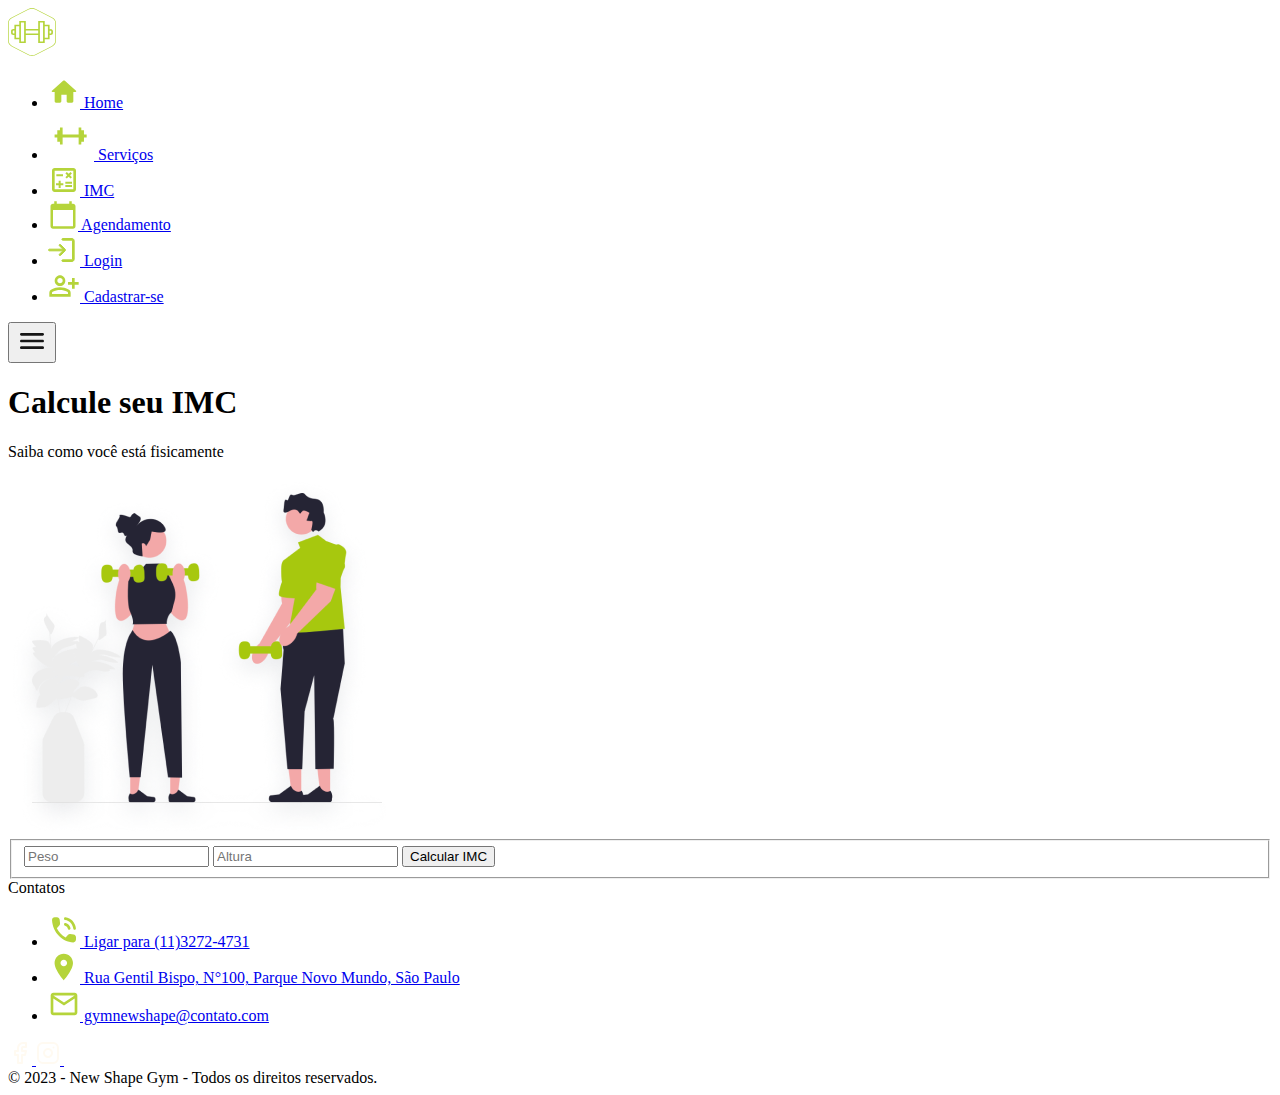
==== public/calculate-bmi.html @ 81bd8406 "creating calculate-bmi structure" ====
<!DOCTYPE html>
<html lang="pt-br">
<head>
    <meta charset="UTF-8">
    <meta http-equiv="X-UA-Compatible" content="IE=edge">
    <meta name="viewport" content="width=device-width, initial-scale=1.0">
    <meta name="description" content="A New Shape Gym é uma academia que possui equipamentos modernos e treinadores experientes para atender a todos os níveis de aptidão, oferecendo programas de treinamento personalizados e aulas de grupo como 
    artes-marciais, dança e yoga. Treinadores pessoais também estão disponíveis para ajudar na criação de um plano de treinamento individualizado. 
    A New Shape Gym está comprometida em fornecer um ambiente seguro e limpo para seus membros, com rigorosos protocolos de limpeza e desinfecção.">
    <meta name="keyworks" content="Academia, Musculação, Treinar, Yoga, Artes Marciais, Dança">
    <link rel="stylesheet" href="">
    <link rel="shortcut icon" href="" type="">
    <title>Calcule seu IMC</title>
</head>

<body>
    <header>
        <nav id="navigation">   
            <div class="logo">
               <img src="../assets/icons/logo.svg" alt="logo da New Shape Gym é composta por uma barra com pesos dos dois lados centralizada dentro de um hexágono">
            </div>
        
            <div class="menu" id="menu">
                <ul class="list-menu-options">
                    <li>
                        <a href="../index.html">
                            <svg width="32" height="32" viewBox="0 0 32 32" fill="none" xmlns="http://www.w3.org/2000/svg">
                                <path d="M13.3333 25.3333V18.6667H18.6667V25.3333C18.6667 26.0667 19.2667 26.6667 20 26.6667H24C24.7333 26.6667 25.3333 26.0667 25.3333 25.3333V16H27.6C28.2133 16 28.5067 15.24 28.04 14.84L16.8933 4.79999C16.3867 4.34666 15.6133 4.34666 15.1067 4.79999L3.96001 14.84C3.50668 15.24 3.78668 16 4.40001 16H6.66668V25.3333C6.66668 26.0667 7.26668 26.6667 8.00001 26.6667H12C12.7333 26.6667 13.3333 26.0667 13.3333 25.3333Z" fill="#B5D43B"/>
                            </svg> Home
                        </a>
                    </li>

                    <li>
                        <a href="./services.html">
                            <svg width="46" height="48" viewBox="0 0 46 48" fill="none" xmlns="http://www.w3.org/2000/svg">
                                <mask id="mask0_112_73" style="mask-type:alpha" maskUnits="userSpaceOnUse" x="0" y="0" width="46" height="48">
                                    <rect width="32.9848" height="32.9848" transform="matrix(0.685994 -0.727607 0.685994 0.727607 0 24)" fill="#D9D9D9"/>
                                </mask>
                                <g mask="url(#mask0_112_73)">
                                    <path d="M33.2811 32.5L30.6413 32.5V25.4L14.6135 25.4L14.6135 32.5L11.9737 32.5L11.9265 29.65H9.28665V25.45L6.59964 25.4V22.6L9.28665 22.55V18.35H11.9265L11.9737 15.5L14.6135 15.5L14.6135 22.6L30.6413 22.6V15.5L33.2811 15.5L33.3283 18.35L35.9681 18.35L35.9681 22.55L38.6552 22.6V25.4L35.9681 25.45L35.9681 29.65L33.3283 29.65L33.2811 32.5Z" fill="#B5D43B"/>
                                </g>
                            </svg> Serviços
                        </a>
                    </li>

                    <li>
                        <a href="./calculate-bmi.html">
                            <svg width="32" height="32" viewBox="0 0 32 32" fill="none" xmlns="http://www.w3.org/2000/svg">
                                <mask id="mask0_112_68" style="mask-type:alpha" maskUnits="userSpaceOnUse" x="0" y="0" width="32" height="32">
                                    <rect width="32" height="32" fill="#D9D9D9"/>
                                </mask>
                                <g mask="url(#mask0_112_68)">
                                    <path d="M10.6667 24H12.6667V21.3333H15.3333V19.3333H12.6667V16.6667H10.6667V19.3333H8V21.3333H10.6667V24ZM17.3333 23H24V21H17.3333V23ZM17.3333 19.6667H24V17.6667H17.3333V19.6667ZM18.8 14.6L20.6667 12.7333L22.5333 14.6L23.9333 13.2L22.0667 11.2667L23.9333 9.4L22.5333 8L20.6667 9.86667L18.8 8L17.4 9.4L19.2667 11.2667L17.4 13.2L18.8 14.6ZM8.33333 12.2667H15V10.2667H8.33333V12.2667ZM6.66667 28C5.93333 28 5.30556 27.7389 4.78333 27.2167C4.26111 26.6944 4 26.0667 4 25.3333V6.66667C4 5.93333 4.26111 5.30556 4.78333 4.78333C5.30556 4.26111 5.93333 4 6.66667 4H25.3333C26.0667 4 26.6944 4.26111 27.2167 4.78333C27.7389 5.30556 28 5.93333 28 6.66667V25.3333C28 26.0667 27.7389 26.6944 27.2167 27.2167C26.6944 27.7389 26.0667 28 25.3333 28H6.66667ZM6.66667 25.3333H25.3333V6.66667H6.66667V25.3333Z" fill="#B5D43B"/>
                                </g>
                            </svg> IMC
                        </a>
                    </li>

                    <li>
                        <a href="./schedule.html">
                            <svg width="30" height="30" viewBox="0 0 30 30" fill="none" xmlns="http://www.w3.org/2000/svg">
                                <path d="M25 3.75H23.75V1.25H21.25V3.75H8.75V1.25H6.25V3.75H5C3.625 3.75 2.5 4.875 2.5 6.25V26.25C2.5 27.625 3.625 28.75 5 28.75H25C26.375 28.75 27.5 27.625 27.5 26.25V6.25C27.5 4.875 26.375 3.75 25 3.75ZM25 26.25H5V10H25V26.25Z" fill="#B5D43B"/>
                            </svg> Agendamento
                        </a>
                    </li>

                    <li>
                        <a href="./sing-in.html">
                            <svg width="32" height="32" viewBox="0 0 32 32" fill="none" xmlns="http://www.w3.org/2000/svg">
                                <path d="M13.6 15.1667H14.8071L13.9536 14.3131L11.4202 11.7798C11.0955 11.455 11.0955 10.945 11.4202 10.6202C11.7449 10.2955 12.2549 10.2955 12.5796 10.6201C12.5797 10.6201 12.5797 10.6202 12.5798 10.6202L17.366 15.4197L17.3664 15.4202C17.6912 15.745 17.6912 16.2684 17.3664 16.5931L12.5798 21.3798C12.255 21.7045 11.745 21.7045 11.4202 21.3798C11.0955 21.055 11.0955 20.545 11.4202 20.2202L13.9536 17.6869L14.8071 16.8333H13.6H1.33333C0.876142 16.8333 0.5 16.4572 0.5 16C0.5 15.5428 0.876142 15.1667 1.33333 15.1667H13.6ZM24 25.8333H24.5V25.3333V6.66667V6.16667H24H14.6667C14.2095 6.16667 13.8333 5.79052 13.8333 5.33333C13.8333 4.87614 14.2095 4.5 14.6667 4.5H24C25.1905 4.5 26.1667 5.47614 26.1667 6.66667V25.3333C26.1667 26.5239 25.1905 27.5 24 27.5H14.6667C14.2095 27.5 13.8333 27.1239 13.8333 26.6667C13.8333 26.2095 14.2095 25.8333 14.6667 25.8333H24Z" fill="#B5D43B" stroke="#B5D43B"/>
                            </svg> Login
                        </a>
                    </li>

                    <li>
                        <a href="./sing-up.html">
                            <svg width="32" height="32" viewBox="0 0 32 32" fill="none" xmlns="http://www.w3.org/2000/svg">
                                <mask id="mask0_112_54" style="mask-type:alpha" maskUnits="userSpaceOnUse" x="0" y="0" width="32" height="32">
                                    <rect width="32" height="32" fill="#D9D9D9"/>
                                </mask>
                                <g mask="url(#mask0_112_54)">
                                    <path d="M24 18.6667V14.6667H20V12H24V8.00001H26.6667V12H30.6667V14.6667H26.6667V18.6667H24ZM12 16C10.5334 16 9.27782 15.4778 8.23337 14.4333C7.18893 13.3889 6.66671 12.1333 6.66671 10.6667C6.66671 9.20001 7.18893 7.94445 8.23337 6.90001C9.27782 5.85557 10.5334 5.33334 12 5.33334C13.4667 5.33334 14.7223 5.85557 15.7667 6.90001C16.8112 7.94445 17.3334 9.20001 17.3334 10.6667C17.3334 12.1333 16.8112 13.3889 15.7667 14.4333C14.7223 15.4778 13.4667 16 12 16ZM1.33337 26.6667V22.9333C1.33337 22.1778 1.52782 21.4833 1.91671 20.85C2.3056 20.2167 2.82226 19.7333 3.46671 19.4C4.84449 18.7111 6.24449 18.1945 7.66671 17.85C9.08893 17.5056 10.5334 17.3333 12 17.3333C13.4667 17.3333 14.9112 17.5056 16.3334 17.85C17.7556 18.1945 19.1556 18.7111 20.5334 19.4C21.1778 19.7333 21.6945 20.2167 22.0834 20.85C22.4723 21.4833 22.6667 22.1778 22.6667 22.9333V26.6667H1.33337ZM4.00004 24H20V22.9333C20 22.6889 19.9389 22.4667 19.8167 22.2667C19.6945 22.0667 19.5334 21.9111 19.3334 21.8C18.1334 21.2 16.9223 20.75 15.7 20.45C14.4778 20.15 13.2445 20 12 20C10.7556 20 9.52226 20.15 8.30004 20.45C7.07782 20.75 5.86671 21.2 4.66671 21.8C4.46671 21.9111 4.3056 22.0667 4.18337 22.2667C4.06115 22.4667 4.00004 22.6889 4.00004 22.9333V24ZM12 13.3333C12.7334 13.3333 13.3612 13.0722 13.8834 12.55C14.4056 12.0278 14.6667 11.4 14.6667 10.6667C14.6667 9.93334 14.4056 9.30557 13.8834 8.78334C13.3612 8.26112 12.7334 8.00001 12 8.00001C11.2667 8.00001 10.6389 8.26112 10.1167 8.78334C9.59449 9.30557 9.33337 9.93334 9.33337 10.6667C9.33337 11.4 9.59449 12.0278 10.1167 12.55C10.6389 13.0722 11.2667 13.3333 12 13.3333Z" fill="#B5D43B"/>
                                </g>
                            </svg> Cadastrar-se
                        </a>
                    </li>
                </ul>
            </div>

            <button id="btn-burguer" aria-haspopup="true">
                <svg width="32" height="32" viewBox="0 0 32 32" fill="none" xmlns="http://www.w3.org/2000/svg">
                    <path d="M4 22.6667C4 23.403 4.59695 24 5.33333 24H26.6667C27.403 24 28 23.403 28 22.6667C28 21.9303 27.403 21.3333 26.6667 21.3333H5.33333C4.59695 21.3333 4 21.9303 4 22.6667ZM4 16C4 16.7364 4.59695 17.3333 5.33333 17.3333H26.6667C27.403 17.3333 28 16.7364 28 16C28 15.2636 27.403 14.6667 26.6667 14.6667H5.33333C4.59695 14.6667 4 15.2636 4 16ZM5.33333 8C4.59695 8 4 8.59695 4 9.33333C4 10.0697 4.59695 10.6667 5.33333 10.6667H26.6667C27.403 10.6667 28 10.0697 28 9.33333C28 8.59695 27.403 8 26.6667 8H5.33333Z" fill="#161616"/>
                </svg>     
            </button>
        </nav>
    </header>

    <main>
        <section class="content">
            <h1>Calcule seu IMC</h1>
            <p>Saiba como você está fisicamente</p>

            <img src="../assets/images/calculate-bmi-image.png" alt="">
        </section>

        <form action="" method="post">
            <fieldset class="content-form">                    
                <input type="text" name="weight" id="weight" class="input-weight" placeholder="Peso">    
                <input type="text" name="height" id="height" class="input-height" placeholder="Altura">
                <button type="submit" class="btn-submit">Calcular IMC</button>
            </fieldset>
        </form>

    </main>

    <footer>
        <section class="contact">
            <div class="content-contact">
                <span>Contatos</span>

                <ul class="list-contact">
                    <li>
                        <a href="tel:+551132724731" target="_blank">
                            <svg width="32" height="34" viewBox="0 0 32 34" fill="none" xmlns="http://www.w3.org/2000/svg">
                                <path d="M17.1734 7.08777C21.4134 7.64917 24.7334 11.1439 25.2667 15.6071C25.3467 16.3229 25.9201 16.8422 26.5867 16.8422C26.6401 16.8422 26.6934 16.8422 26.7467 16.8281C27.4801 16.7299 28.0001 16.0281 27.9067 15.2562C27.2267 9.51584 22.9467 5.01057 17.4934 4.29478C16.7601 4.21057 16.0934 4.75794 16.0134 5.52987C15.9201 6.3018 16.4401 7.00356 17.1734 7.08777ZM17.6801 10.0492C16.9734 9.85268 16.2401 10.3018 16.0534 11.0597C15.8667 11.8176 16.2934 12.5755 17.0134 12.772C18.4134 13.1509 19.5067 14.3018 19.8801 15.7895C20.0401 16.4211 20.5734 16.8422 21.1734 16.8422C21.2801 16.8422 21.4001 16.8281 21.5067 16.8C22.2134 16.6036 22.6401 15.8316 22.4667 15.0878C21.8401 12.6036 20.0134 10.6807 17.6801 10.0492ZM25.6401 21.4176L22.2534 21.0106C21.4401 20.9123 20.6401 21.2071 20.0667 21.8106L17.6134 24.393C13.8401 22.372 10.7467 19.1299 8.82672 15.1439L11.2934 12.5474C11.8667 11.9439 12.1467 11.1018 12.0534 10.2457L11.6667 6.70882C11.5067 5.29128 10.3734 4.22461 9.01339 4.22461H6.70672C5.20005 4.22461 3.94672 5.54391 4.04005 7.12987C4.74672 19.1158 13.8534 28.6878 25.2267 29.4316C26.7334 29.5299 27.9867 28.2106 27.9867 26.6246V24.1965C28.0001 22.779 26.9867 21.586 25.6401 21.4176Z" fill="#B5D43B"/>
                            </svg> Ligar para (11)3272-4731
                        </a>
                    </li>
                    
                    <li>
                        <a href="#" target="_blank">
                            <svg width="32" height="32" viewBox="0 0 32 32" fill="none" xmlns="http://www.w3.org/2000/svg">
                                <path d="M15.7791 2.66675C10.6903 2.66675 6.57458 6.84008 6.57458 12.0001C6.57458 19.0001 15.7791 29.3334 15.7791 29.3334C15.7791 29.3334 24.9835 19.0001 24.9835 12.0001C24.9835 6.84008 20.8678 2.66675 15.7791 2.66675ZM15.7791 15.3334C13.9645 15.3334 12.4917 13.8401 12.4917 12.0001C12.4917 10.1601 13.9645 8.66675 15.7791 8.66675C17.5937 8.66675 19.0664 10.1601 19.0664 12.0001C19.0664 13.8401 17.5937 15.3334 15.7791 15.3334Z" fill="#B5D43B"/>
                            </svg> Rua Gentil Bispo, N°100, Parque Novo Mundo, São Paulo
                        </a>
                    </li>

                    <li>
                        <a href="mailto:gymnewshape@contato.com" target="_blank">
                            <svg width="32" height="34" viewBox="0 0 32 34" fill="none" xmlns="http://www.w3.org/2000/svg">
                                <mask id="mask0_64_71" style="mask-type:alpha" maskUnits="userSpaceOnUse" x="0" y="0" width="32" height="34">
                                    <rect y="0.157959" width="32" height="33.6842" fill="#D9D9D9"/>
                                </mask>
                                <g mask="url(#mask0_64_71)">
                                    <path d="M5.33329 28.2281C4.59996 28.2281 3.97218 27.9533 3.44996 27.4036C2.92774 26.8538 2.66663 26.193 2.66663 25.4211V8.57899C2.66663 7.80706 2.92774 7.14624 3.44996 6.59653C3.97218 6.04683 4.59996 5.77197 5.33329 5.77197H26.6666C27.4 5.77197 28.0277 6.04683 28.55 6.59653C29.0722 7.14624 29.3333 7.80706 29.3333 8.57899V25.4211C29.3333 26.193 29.0722 26.8538 28.55 27.4036C28.0277 27.9533 27.4 28.2281 26.6666 28.2281H5.33329ZM16 18.4036L5.33329 11.386V25.4211H26.6666V11.386L16 18.4036ZM16 15.5965L26.6666 8.57899H5.33329L16 15.5965ZM5.33329 11.386V8.57899V25.4211V11.386Z" fill="#B5D43B"/>
                                </g>
                            </svg> gymnewshape@contato.com
                        </a>
                    </li>
                </ul>
            </div>
        </section>

        <section class="social-media">
            <div class="content-social-media">
                <a href="https://www.facebook.com/" target="_blank">
                    <svg width="24" height="24" viewBox="0 0 24 24" fill="none" xmlns="http://www.w3.org/2000/svg">
                        <path d="M18 1.99997H15C13.6739 1.99997 12.4021 2.52675 11.4645 3.46444C10.5268 4.40212 10 5.67389 10 6.99997V9.99997H7V14H10V22H14V14H17L18 9.99997H14V6.99997C14 6.73475 14.1054 6.4804 14.2929 6.29286C14.4804 6.10533 14.7348 5.99997 15 5.99997H18V1.99997Z" stroke="#FFFAF1" stroke-width="2" stroke-linecap="round" stroke-linejoin="round"/>
                    </svg>
                </a>

                <a href="https://www.instagram.com/" target="_blank">
                    <svg width="24" height="24" viewBox="0 0 24 24" fill="none" xmlns="http://www.w3.org/2000/svg">
                        <path d="M17 1.99997H7C4.23858 1.99997 2 4.23855 2 6.99997V17C2 19.7614 4.23858 22 7 22H17C19.7614 22 22 19.7614 22 17V6.99997C22 4.23855 19.7614 1.99997 17 1.99997Z" stroke="#FFFAF1" stroke-width="2" stroke-linecap="round" stroke-linejoin="round"/>
                        <path d="M15.9997 11.3701C16.1231 12.2023 15.981 13.0523 15.5935 13.7991C15.206 14.5459 14.5929 15.1515 13.8413 15.5297C13.0898 15.908 12.2382 16.0397 11.4075 15.906C10.5768 15.7723 9.80947 15.3801 9.21455 14.7852C8.61962 14.1903 8.22744 13.4229 8.09377 12.5923C7.96011 11.7616 8.09177 10.91 8.47003 10.1584C8.84829 9.40691 9.45389 8.7938 10.2007 8.4063C10.9475 8.0188 11.7975 7.87665 12.6297 8.00006C13.4786 8.12594 14.2646 8.52152 14.8714 9.12836C15.4782 9.73521 15.8738 10.5211 15.9997 11.3701Z" stroke="#FFFAF1" stroke-width="2" stroke-linecap="round" stroke-linejoin="round"/>
                        <path d="M17.5 6.49997H17.51" stroke="#FFFAF1" stroke-width="2" stroke-linecap="round" stroke-linejoin="round"/>
                    </svg>
                </a>

                <a href="https://wa.me/5511997599202" target="_blank">
                    <svg width="24" height="24" viewBox="0 0 20 20" fill="none" xmlns="http://www.w3.org/2000/svg">
                        <path d="M13.8337 11.6667C13.667 11.5833 12.5837 11.0833 12.417 11C12.2503 10.9167 12.0837 10.9167 11.917 11.0833C11.7503 11.25 11.417 11.75 11.2503 11.9167C11.167 12.0833 11.0003 12.0833 10.8337 12C10.2503 11.75 9.66699 11.4167 9.16699 11C8.75033 10.5833 8.33366 10.0833 8.00033 9.58334C7.91699 9.41668 8.00033 9.25001 8.08366 9.16668C8.16699 9.08334 8.25033 8.91668 8.41699 8.83334C8.50033 8.75001 8.58366 8.58334 8.58366 8.50001C8.66699 8.41668 8.66699 8.25001 8.58366 8.16668C8.50033 8.08334 8.08366 7.08334 7.91699 6.66668C7.83366 6.08334 7.66699 6.08334 7.50033 6.08334C7.41699 6.08334 7.25033 6.08334 7.08366 6.08334C6.91699 6.08334 6.66699 6.25001 6.58366 6.33334C6.08366 6.83334 5.83366 7.41668 5.83366 8.08334C5.91699 8.83334 6.16699 9.58334 6.66699 10.25C7.58366 11.5833 8.75033 12.6667 10.167 13.3333C10.5837 13.5 10.917 13.6667 11.3337 13.75C11.7503 13.9167 12.167 13.9167 12.667 13.8333C13.2503 13.75 13.7503 13.3333 14.0837 12.8333C14.2503 12.5 14.2503 12.1667 14.167 11.8333C14.167 11.8333 14.0003 11.75 13.8337 11.6667ZM15.917 4.08334C12.667 0.833344 7.41699 0.833344 4.16699 4.08334C1.50033 6.75001 1.00033 10.8333 2.83366 14.0833L1.66699 18.3333L6.08366 17.1667C7.33366 17.8333 8.66699 18.1667 10.0003 18.1667C14.5837 18.1667 18.2503 14.5 18.2503 9.91668C18.3337 7.75001 17.417 5.66668 15.917 4.08334ZM13.667 15.75C12.5837 16.4167 11.3337 16.8333 10.0003 16.8333C8.75033 16.8333 7.58366 16.5 6.50033 15.9167L6.25033 15.75L3.66699 16.4167L4.33366 13.9167L4.16699 13.6667C2.16699 10.3333 3.16699 6.16668 6.41699 4.08334C9.66699 2.00001 13.8337 3.08334 15.8337 6.25001C17.8337 9.50001 16.917 13.75 13.667 15.75Z" fill="white"/>
                    </svg> 
                </a>

            </div>

            <span>&copy; 2023 - New Shape Gym - Todos os direitos reservados.</span>
        </section>
    </footer>
</body>
</html>
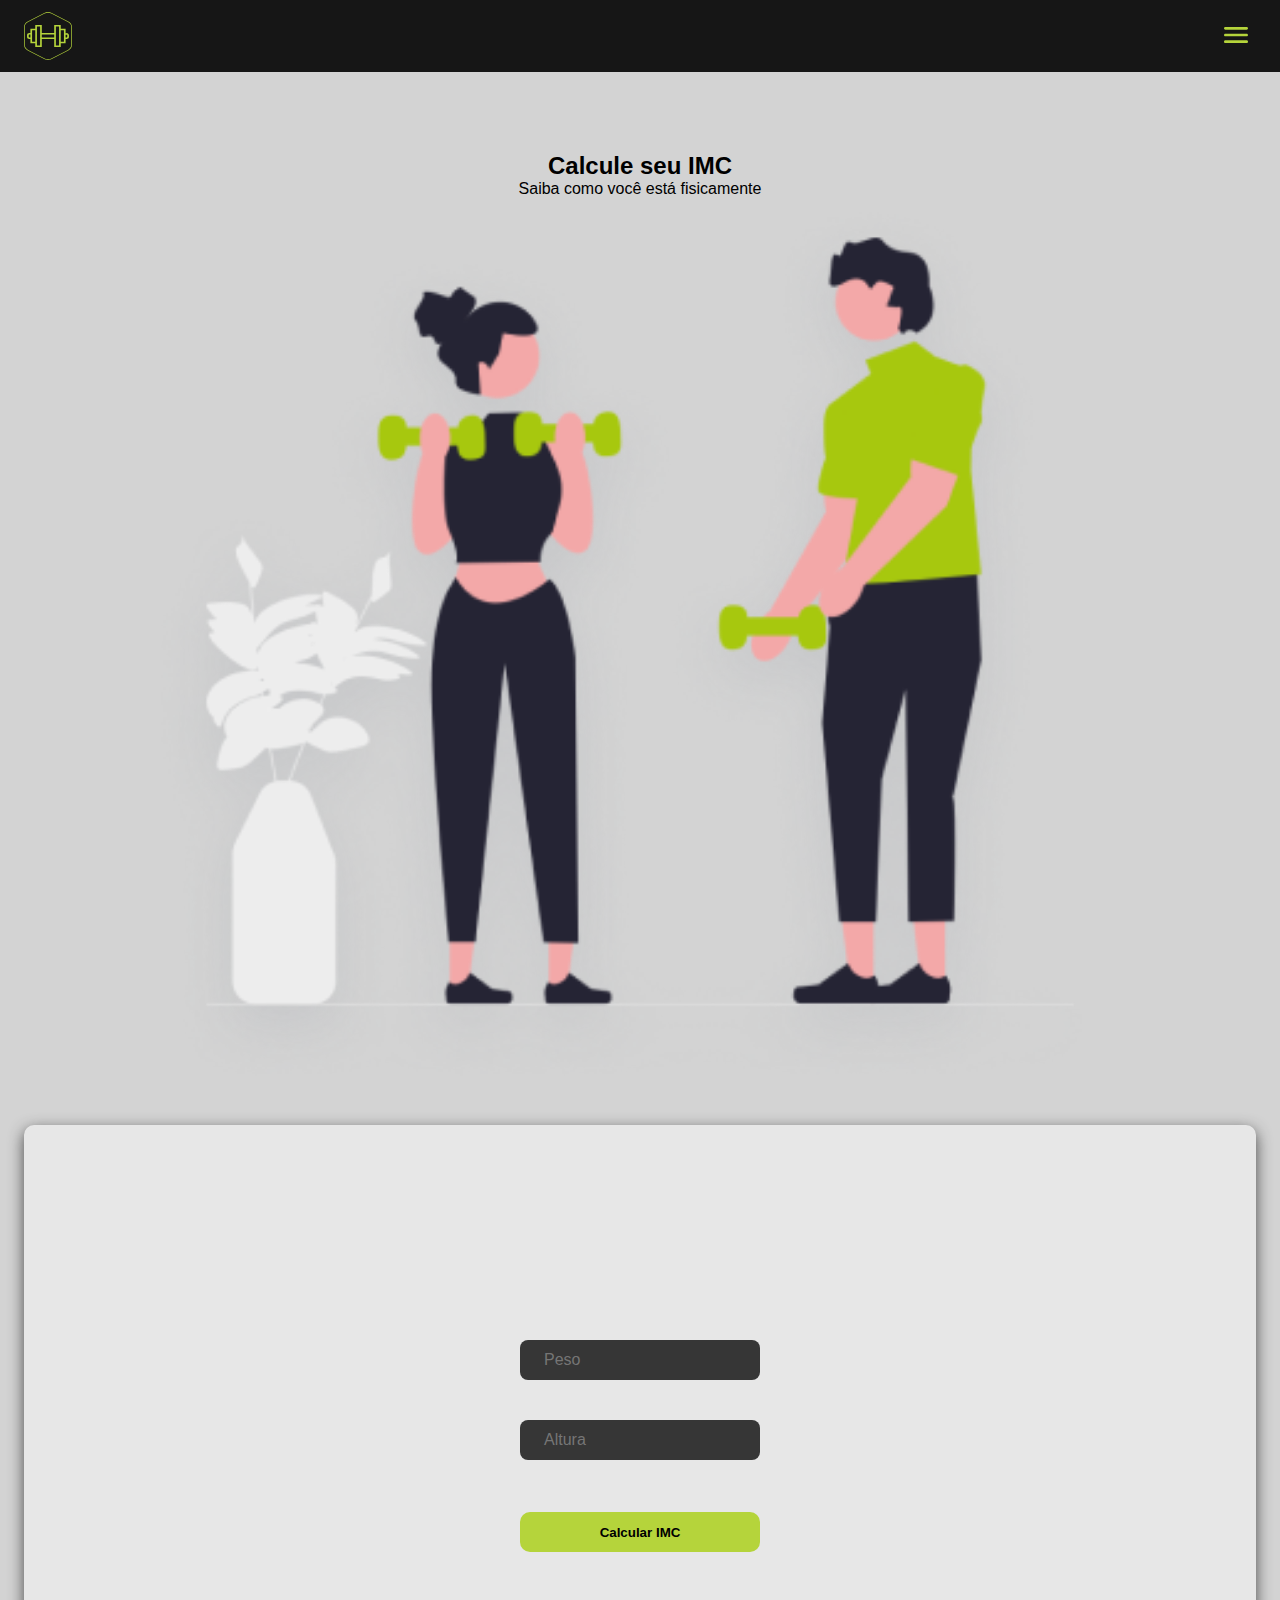
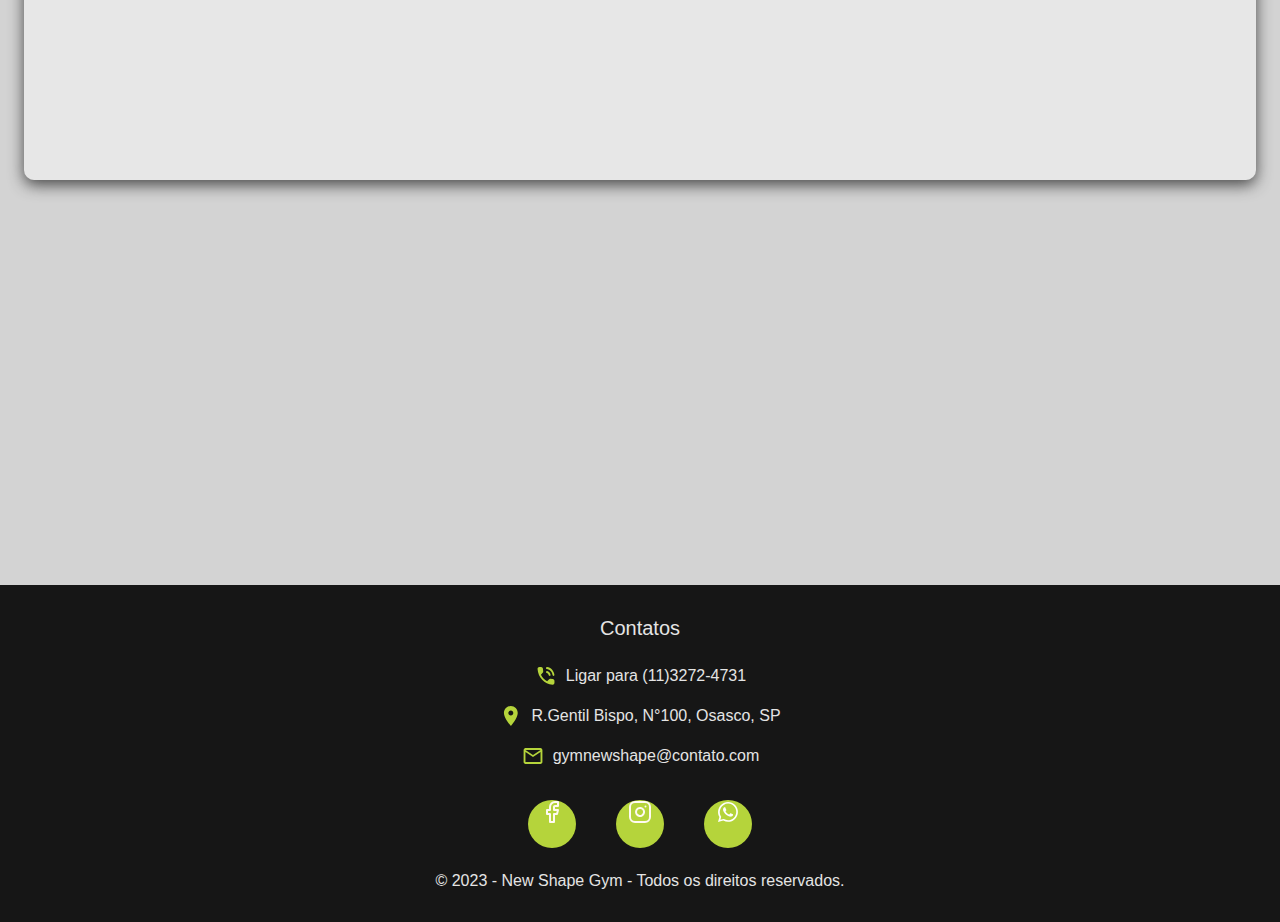
==== commit 1b5c8882: "styling the structures" ====
--- a/public/calculate-bmi.html
+++ b/public/calculate-bmi.html
@@ -8,7 +8,7 @@
     artes-marciais, dança e yoga. Treinadores pessoais também estão disponíveis para ajudar na criação de um plano de treinamento individualizado. 
     A New Shape Gym está comprometida em fornecer um ambiente seguro e limpo para seus membros, com rigorosos protocolos de limpeza e desinfecção.">
     <meta name="keyworks" content="Academia, Musculação, Treinar, Yoga, Artes Marciais, Dança">
-    <link rel="stylesheet" href="">
+    <link rel="stylesheet" href="../assets/style/global.css">
     <link rel="shortcut icon" href="" type="">
     <title>Calcule seu IMC</title>
 </head>
@@ -131,7 +131,7 @@
                         <a href="#" target="_blank">
                             <svg width="32" height="32" viewBox="0 0 32 32" fill="none" xmlns="http://www.w3.org/2000/svg">
                                 <path d="M15.7791 2.66675C10.6903 2.66675 6.57458 6.84008 6.57458 12.0001C6.57458 19.0001 15.7791 29.3334 15.7791 29.3334C15.7791 29.3334 24.9835 19.0001 24.9835 12.0001C24.9835 6.84008 20.8678 2.66675 15.7791 2.66675ZM15.7791 15.3334C13.9645 15.3334 12.4917 13.8401 12.4917 12.0001C12.4917 10.1601 13.9645 8.66675 15.7791 8.66675C17.5937 8.66675 19.0664 10.1601 19.0664 12.0001C19.0664 13.8401 17.5937 15.3334 15.7791 15.3334Z" fill="#B5D43B"/>
-                            </svg> Rua Gentil Bispo, N°100, Parque Novo Mundo, São Paulo
+                            </svg> R.Gentil Bispo, N°100, Osasco, SP
                         </a>
                     </li>
 
@@ -152,28 +152,35 @@
         </section>
 
         <section class="social-media">
-            <div class="content-social-media">
-                <a href="https://www.facebook.com/" target="_blank">
-                    <svg width="24" height="24" viewBox="0 0 24 24" fill="none" xmlns="http://www.w3.org/2000/svg">
-                        <path d="M18 1.99997H15C13.6739 1.99997 12.4021 2.52675 11.4645 3.46444C10.5268 4.40212 10 5.67389 10 6.99997V9.99997H7V14H10V22H14V14H17L18 9.99997H14V6.99997C14 6.73475 14.1054 6.4804 14.2929 6.29286C14.4804 6.10533 14.7348 5.99997 15 5.99997H18V1.99997Z" stroke="#FFFAF1" stroke-width="2" stroke-linecap="round" stroke-linejoin="round"/>
-                    </svg>
-                </a>
+            <ul class="content-social-media">
 
-                <a href="https://www.instagram.com/" target="_blank">
-                    <svg width="24" height="24" viewBox="0 0 24 24" fill="none" xmlns="http://www.w3.org/2000/svg">
-                        <path d="M17 1.99997H7C4.23858 1.99997 2 4.23855 2 6.99997V17C2 19.7614 4.23858 22 7 22H17C19.7614 22 22 19.7614 22 17V6.99997C22 4.23855 19.7614 1.99997 17 1.99997Z" stroke="#FFFAF1" stroke-width="2" stroke-linecap="round" stroke-linejoin="round"/>
-                        <path d="M15.9997 11.3701C16.1231 12.2023 15.981 13.0523 15.5935 13.7991C15.206 14.5459 14.5929 15.1515 13.8413 15.5297C13.0898 15.908 12.2382 16.0397 11.4075 15.906C10.5768 15.7723 9.80947 15.3801 9.21455 14.7852C8.61962 14.1903 8.22744 13.4229 8.09377 12.5923C7.96011 11.7616 8.09177 10.91 8.47003 10.1584C8.84829 9.40691 9.45389 8.7938 10.2007 8.4063C10.9475 8.0188 11.7975 7.87665 12.6297 8.00006C13.4786 8.12594 14.2646 8.52152 14.8714 9.12836C15.4782 9.73521 15.8738 10.5211 15.9997 11.3701Z" stroke="#FFFAF1" stroke-width="2" stroke-linecap="round" stroke-linejoin="round"/>
-                        <path d="M17.5 6.49997H17.51" stroke="#FFFAF1" stroke-width="2" stroke-linecap="round" stroke-linejoin="round"/>
-                    </svg>
-                </a>
+                <li>
+                    <a href="https://www.facebook.com/" target="_blank">
+                        <svg width="24" height="24" viewBox="0 0 24 24" fill="none" xmlns="http://www.w3.org/2000/svg">
+                            <path d="M18 1.99997H15C13.6739 1.99997 12.4021 2.52675 11.4645 3.46444C10.5268 4.40212 10 5.67389 10 6.99997V9.99997H7V14H10V22H14V14H17L18 9.99997H14V6.99997C14 6.73475 14.1054 6.4804 14.2929 6.29286C14.4804 6.10533 14.7348 5.99997 15 5.99997H18V1.99997Z" stroke="#FFFAF1" stroke-width="2" stroke-linecap="round" stroke-linejoin="round"/>
+                        </svg>
+                    </a>
+                </li>
 
-                <a href="https://wa.me/5511997599202" target="_blank">
-                    <svg width="24" height="24" viewBox="0 0 20 20" fill="none" xmlns="http://www.w3.org/2000/svg">
-                        <path d="M13.8337 11.6667C13.667 11.5833 12.5837 11.0833 12.417 11C12.2503 10.9167 12.0837 10.9167 11.917 11.0833C11.7503 11.25 11.417 11.75 11.2503 11.9167C11.167 12.0833 11.0003 12.0833 10.8337 12C10.2503 11.75 9.66699 11.4167 9.16699 11C8.75033 10.5833 8.33366 10.0833 8.00033 9.58334C7.91699 9.41668 8.00033 9.25001 8.08366 9.16668C8.16699 9.08334 8.25033 8.91668 8.41699 8.83334C8.50033 8.75001 8.58366 8.58334 8.58366 8.50001C8.66699 8.41668 8.66699 8.25001 8.58366 8.16668C8.50033 8.08334 8.08366 7.08334 7.91699 6.66668C7.83366 6.08334 7.66699 6.08334 7.50033 6.08334C7.41699 6.08334 7.25033 6.08334 7.08366 6.08334C6.91699 6.08334 6.66699 6.25001 6.58366 6.33334C6.08366 6.83334 5.83366 7.41668 5.83366 8.08334C5.91699 8.83334 6.16699 9.58334 6.66699 10.25C7.58366 11.5833 8.75033 12.6667 10.167 13.3333C10.5837 13.5 10.917 13.6667 11.3337 13.75C11.7503 13.9167 12.167 13.9167 12.667 13.8333C13.2503 13.75 13.7503 13.3333 14.0837 12.8333C14.2503 12.5 14.2503 12.1667 14.167 11.8333C14.167 11.8333 14.0003 11.75 13.8337 11.6667ZM15.917 4.08334C12.667 0.833344 7.41699 0.833344 4.16699 4.08334C1.50033 6.75001 1.00033 10.8333 2.83366 14.0833L1.66699 18.3333L6.08366 17.1667C7.33366 17.8333 8.66699 18.1667 10.0003 18.1667C14.5837 18.1667 18.2503 14.5 18.2503 9.91668C18.3337 7.75001 17.417 5.66668 15.917 4.08334ZM13.667 15.75C12.5837 16.4167 11.3337 16.8333 10.0003 16.8333C8.75033 16.8333 7.58366 16.5 6.50033 15.9167L6.25033 15.75L3.66699 16.4167L4.33366 13.9167L4.16699 13.6667C2.16699 10.3333 3.16699 6.16668 6.41699 4.08334C9.66699 2.00001 13.8337 3.08334 15.8337 6.25001C17.8337 9.50001 16.917 13.75 13.667 15.75Z" fill="white"/>
-                    </svg> 
-                </a>
+                <li>
+                    <a href="https://www.instagram.com/" target="_blank">
+                        <svg width="24" height="24" viewBox="0 0 24 24" fill="none" xmlns="http://www.w3.org/2000/svg">
+                            <path d="M17 1.99997H7C4.23858 1.99997 2 4.23855 2 6.99997V17C2 19.7614 4.23858 22 7 22H17C19.7614 22 22 19.7614 22 17V6.99997C22 4.23855 19.7614 1.99997 17 1.99997Z" stroke="#FFFAF1" stroke-width="2" stroke-linecap="round" stroke-linejoin="round"/>
+                            <path d="M15.9997 11.3701C16.1231 12.2023 15.981 13.0523 15.5935 13.7991C15.206 14.5459 14.5929 15.1515 13.8413 15.5297C13.0898 15.908 12.2382 16.0397 11.4075 15.906C10.5768 15.7723 9.80947 15.3801 9.21455 14.7852C8.61962 14.1903 8.22744 13.4229 8.09377 12.5923C7.96011 11.7616 8.09177 10.91 8.47003 10.1584C8.84829 9.40691 9.45389 8.7938 10.2007 8.4063C10.9475 8.0188 11.7975 7.87665 12.6297 8.00006C13.4786 8.12594 14.2646 8.52152 14.8714 9.12836C15.4782 9.73521 15.8738 10.5211 15.9997 11.3701Z" stroke="#FFFAF1" stroke-width="2" stroke-linecap="round" stroke-linejoin="round"/>
+                            <path d="M17.5 6.49997H17.51" stroke="#FFFAF1" stroke-width="2" stroke-linecap="round" stroke-linejoin="round"/>
+                        </svg>
+                    </a>
+                </li>
 
-            </div>
+                <li>
+                    <a href="https://wa.me/5511997599202" target="_blank">
+                        <svg width="24" height="24" viewBox="0 0 20 20" fill="none" xmlns="http://www.w3.org/2000/svg">
+                            <path d="M13.8337 11.6667C13.667 11.5833 12.5837 11.0833 12.417 11C12.2503 10.9167 12.0837 10.9167 11.917 11.0833C11.7503 11.25 11.417 11.75 11.2503 11.9167C11.167 12.0833 11.0003 12.0833 10.8337 12C10.2503 11.75 9.66699 11.4167 9.16699 11C8.75033 10.5833 8.33366 10.0833 8.00033 9.58334C7.91699 9.41668 8.00033 9.25001 8.08366 9.16668C8.16699 9.08334 8.25033 8.91668 8.41699 8.83334C8.50033 8.75001 8.58366 8.58334 8.58366 8.50001C8.66699 8.41668 8.66699 8.25001 8.58366 8.16668C8.50033 8.08334 8.08366 7.08334 7.91699 6.66668C7.83366 6.08334 7.66699 6.08334 7.50033 6.08334C7.41699 6.08334 7.25033 6.08334 7.08366 6.08334C6.91699 6.08334 6.66699 6.25001 6.58366 6.33334C6.08366 6.83334 5.83366 7.41668 5.83366 8.08334C5.91699 8.83334 6.16699 9.58334 6.66699 10.25C7.58366 11.5833 8.75033 12.6667 10.167 13.3333C10.5837 13.5 10.917 13.6667 11.3337 13.75C11.7503 13.9167 12.167 13.9167 12.667 13.8333C13.2503 13.75 13.7503 13.3333 14.0837 12.8333C14.2503 12.5 14.2503 12.1667 14.167 11.8333C14.167 11.8333 14.0003 11.75 13.8337 11.6667ZM15.917 4.08334C12.667 0.833344 7.41699 0.833344 4.16699 4.08334C1.50033 6.75001 1.00033 10.8333 2.83366 14.0833L1.66699 18.3333L6.08366 17.1667C7.33366 17.8333 8.66699 18.1667 10.0003 18.1667C14.5837 18.1667 18.2503 14.5 18.2503 9.91668C18.3337 7.75001 17.417 5.66668 15.917 4.08334ZM13.667 15.75C12.5837 16.4167 11.3337 16.8333 10.0003 16.8333C8.75033 16.8333 7.58366 16.5 6.50033 15.9167L6.25033 15.75L3.66699 16.4167L4.33366 13.9167L4.16699 13.6667C2.16699 10.3333 3.16699 6.16668 6.41699 4.08334C9.66699 2.00001 13.8337 3.08334 15.8337 6.25001C17.8337 9.50001 16.917 13.75 13.667 15.75Z" fill="white"/>
+                        </svg> 
+                    </a>
+                </li>
+
+            </ul>
 
             <span>&copy; 2023 - New Shape Gym - Todos os direitos reservados.</span>
         </section>
--- a/assets/style/global.css
+++ b/assets/style/global.css
@@ -0,0 +1,195 @@
+@import url(./style.css);
+@import url(./form.css);
+
+:root {
+    font-size: 62.5%;
+    
+    --primary-color: #B5D43B;
+    --secondary-color: #161616;
+    --bg-color: #D3D3D3;
+    --stats-color: #363636e0;
+    --card-and-form-color: #E7E7E7;
+    --input-color: #363636;
+    --text-color: #262626;
+    --text-color-alternative: #E4E4E4;
+    --height-header: 7.2rem;
+
+}
+
+* {
+    margin: 0;
+    padding: 0;
+    box-sizing: border-box;
+}
+
+a {
+    text-decoration: none;
+}
+
+ul li {
+    list-style: none;
+}
+
+img {
+    max-width: 100%;
+}
+
+body {
+    width: 100%;
+    height: 100vh;
+    display: grid;
+    grid-template-areas: 
+    "header"
+    "main"
+    "footer";
+    font-family: sans-serif;
+    font-size: 1.6rem;
+    text-align: center;
+    overflow: overlay;
+    overflow-y: auto;
+    background-color: var(--bg-color);
+}
+
+header {
+    width: 100%;
+    height: var(--height-header);
+    position: fixed;
+    grid-area: header;
+    top: 0;
+    display: flex;
+    z-index: 100;
+    background-color: var(--secondary-color);
+    color: var(--primary-color);
+}
+
+nav {
+    width: 100%;
+    display: flex;
+    justify-content: space-between;
+    align-items: center;
+    
+}
+
+nav div.logo {
+    height: 4.8rem;
+}
+
+nav div.logo img {
+    margin-inline: 2.4rem;
+}
+
+nav .menu ul.list-menu-options {
+    display: block;
+    position: absolute;
+    width: 100vw;
+    top: var(--height-header);
+    right: 0rem;
+    background-color: var(--secondary-color);
+    transition: 300ms;
+    z-index: 1000;
+    height: 0rem;
+    visibility: hidden;
+    overflow-y: hidden;
+}
+
+nav.menu-expanded .menu ul.list-menu-options{
+    height: calc(100vh - var(--height-header));
+    visibility: visible;
+    overflow-y: auto;
+    transform: translateY(100);
+    pointer-events: painted;
+}
+
+.menu ul.list-menu-options li a {
+    margin-top: 4.8rem;
+    display: flex;
+    flex-direction: column;
+    justify-content: center;
+    align-items: center;
+    color: var(--primary-color);
+    text-decoration: none;
+    font-size: 2.4rem;
+}
+
+button#btn-burguer {
+    margin-inline: 2.4rem;
+    width: 4rem;
+    height: 4rem;
+    border: none;
+    background: none;
+    align-items: center;
+    transition: 200ms ease-in-out;
+}
+
+button#btn-burguer svg path {
+    fill: var(--primary-color);
+}
+
+main {
+    width: 100%;
+    height: 100%;
+    padding-inline: 2.4rem;
+    grid-area: main;
+    margin-top: calc(var(--height-header) + 4rem);
+}
+
+footer {
+    width: 100%;
+    padding-block: 3.2rem;
+    grid-area: footer;
+    bottom: 0rem;
+    background-color: var(--secondary-color);
+    color: var(--text-color-alternative);
+}
+
+footer section.contact div.content-contact span {
+    font-size: 2rem;
+}
+
+footer section.contact div.content-contact ul.list-contact {
+    width: 100%;
+    display: flex;
+    flex-direction: column;
+    align-items: center;
+    justify-content: center;
+    margin-top: 1.6rem;
+    margin-bottom: 2.4rem;
+    
+}
+
+footer section.contact div.content-contact ul.list-contact li a {
+    display: flex;
+    justify-content: center;
+    align-items: center;
+    padding: 0.8rem;
+    gap: 0.8rem;
+    color: var(--text-color-alternative);
+}
+
+footer section.contact div.content-contact ul.list-contact li a svg {
+    width: 2.4rem;
+    height: 2.4rem;
+    align-items: center;
+    gap: 0.8rem;
+}
+
+footer section.social-media ul.content-social-media {
+    margin-bottom: 2.4rem;
+    display: flex;
+    flex-direction: row;
+    justify-content: center;
+    align-items: center;
+    justify-content: center;
+    gap: 4rem;
+}
+
+footer section.social-media ul.content-social-media li {
+    width: 4.8rem;
+    height: 4.8rem;
+    border-radius: 50%;
+    background-color: var(--primary-color);
+}
+
+footer section.social-media ul.content-social-media li a svg {
+    align-items: center;
+}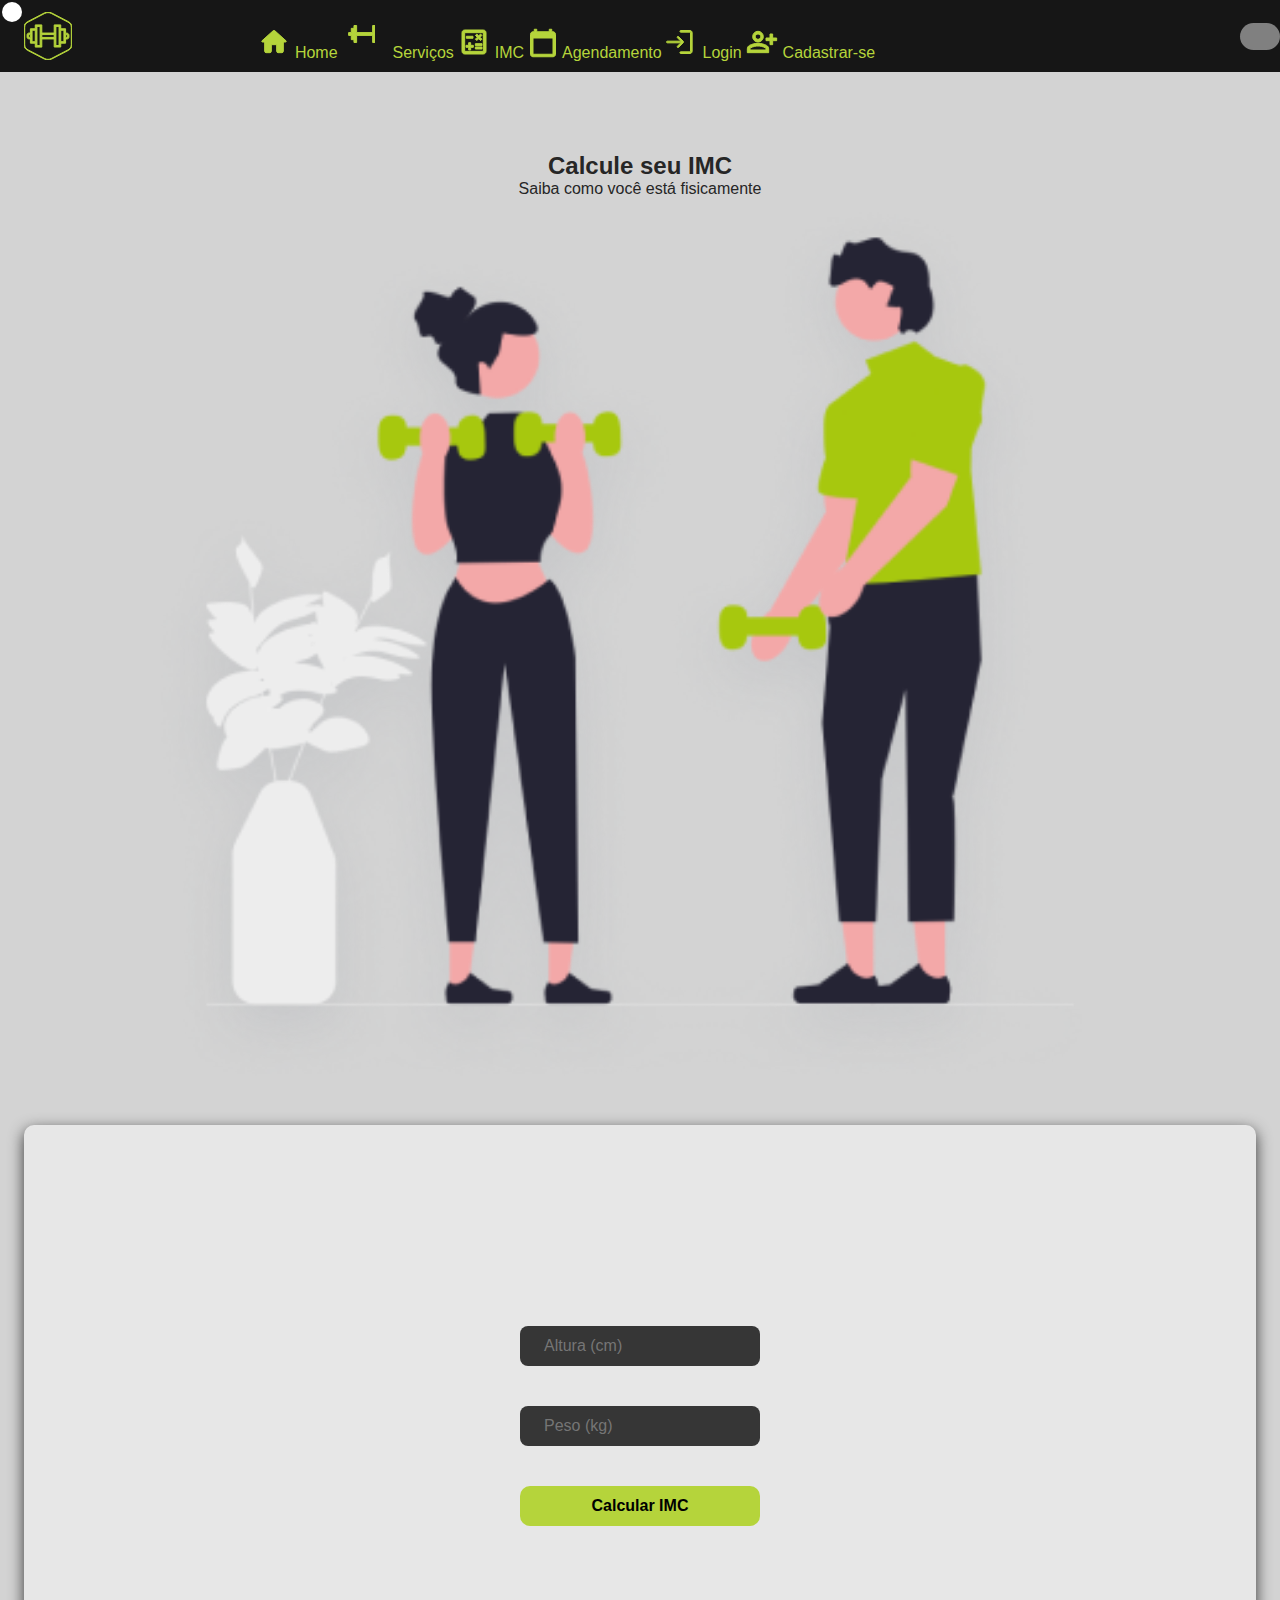
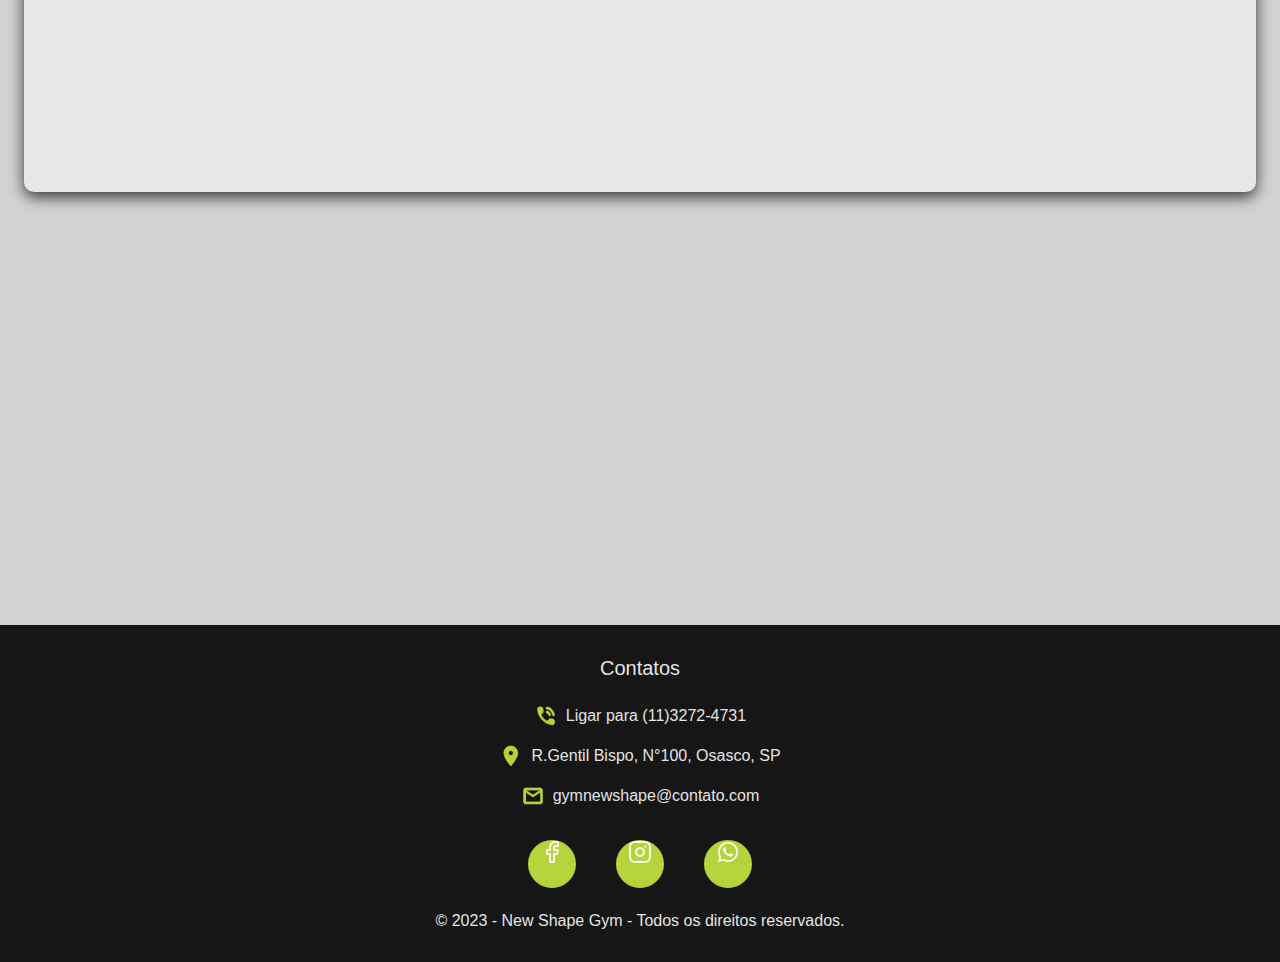
==== commit bf4e50e8: "adding interactivity and responsive" ====
--- a/public/calculate-bmi.html
+++ b/public/calculate-bmi.html
@@ -17,7 +17,10 @@
     <header>
         <nav id="navigation">   
             <div class="logo">
-               <img src="../assets/icons/logo.svg" alt="logo da New Shape Gym é composta por uma barra com pesos dos dois lados centralizada dentro de um hexágono">
+                <svg width="48" height="48" viewBox="0 0 48 48" fill="none" xmlns="http://www.w3.org/2000/svg">
+                    <path fill-rule="evenodd" clip-rule="evenodd" d="M48 15.3876C48 12.8064 46.7594 10.8708 44.2784 9.58034L27.7212 0.967854C25.2403 -0.322618 22.7594 -0.322618 20.2784 0.967854L3.72158 9.58034C1.24064 10.8708 0 12.8064 0 15.3876V32.6123C0 35.1934 1.24052 37.1292 3.72158 38.4196L20.2784 47.0321C22.7595 48.3226 25.2404 48.3226 27.7212 47.0321L44.2784 38.4196C46.7594 37.1291 48 35.1936 48 32.6123V15.3876ZM0.694178 32.6123V15.3876C0.694178 13.0473 1.81895 11.2919 4.06849 10.1217L20.6253 1.50917C22.8752 0.33921 25.1248 0.33921 27.3743 1.50917L43.9312 10.1217C46.1811 11.2919 47.3058 13.0471 47.3058 15.3876V32.6123C47.3058 34.9529 46.1811 36.708 43.9312 37.8783L27.3743 46.4907C25.1248 47.6607 22.8752 47.6607 20.6253 46.4907L4.06849 37.8783C1.81895 36.708 0.694178 34.9525 0.694178 32.6123Z" fill="#B5D43B"/>
+                    <path fill-rule="evenodd" clip-rule="evenodd" d="M5.47545 20.9794C3.85499 20.9794 3.04459 21.7092 3.04459 23.1691V24.7551C3.04459 26.2154 3.85499 26.9452 5.47545 26.9452H6.39744V31.1614L11.2592 31.2368V35.1014H17.7971V26.9452H30.2029V35.0257H36.7409V31.1742H41.6026V27.0209H42.5246C44.145 27.0209 44.9554 26.2907 44.9554 24.8308V23.2448C44.9554 22.6117 44.7194 22.0903 44.248 21.6815C43.7692 21.2658 43.183 21.0821 42.4895 21.1301H41.6026V16.7503H36.7409V12.8988H30.2029V21.0547H17.7971V12.8988H11.2592V16.7503H6.39744V20.9794H5.47545ZM12.9354 33.5909V14.4091H16.1209V33.5909H12.9354ZM31.8791 33.5155V14.4091H35.0643V33.5155H31.8791ZM11.2592 29.7262L8.07405 29.6769V18.2605H11.2592V29.7262ZM36.7409 29.664V18.2605H39.926V29.664H36.7409ZM4.72119 23.1691C4.72119 22.7161 4.97261 22.4896 5.47545 22.4896H6.39744V25.4349H5.47545C4.97261 25.4349 4.72119 25.2084 4.72119 24.7551V23.1691ZM17.7971 25.4349V22.565H30.2029V25.4349H17.7971ZM43.2788 24.8308C43.2788 25.2838 43.0274 25.5103 42.5246 25.5103H41.6026V22.6407H42.5625L42.6004 22.6375C42.8032 22.621 42.9648 22.6649 43.085 22.7693C43.2141 22.8814 43.2788 23.0399 43.2788 23.2448V24.8308Z" fill="#B5D43B"/>
+                </svg>
             </div>
         
             <div class="menu" id="menu">
@@ -86,6 +89,9 @@
                     </li>
                 </ul>
             </div>
+
+            <input type="checkbox" name="theme" id="theme">
+            <label for="theme"></label>
 
             <button id="btn-burguer" aria-haspopup="true">
                 <svg width="32" height="32" viewBox="0 0 32 32" fill="none" xmlns="http://www.w3.org/2000/svg">
@@ -103,11 +109,13 @@
             <img src="../assets/images/calculate-bmi-image.png" alt="">
         </section>
 
-        <form action="" method="post">
+        <form action="./calculate-bmi.html">
             <fieldset class="content-form">                    
-                <input type="text" name="weight" id="weight" class="input-weight" placeholder="Peso">    
-                <input type="text" name="height" id="height" class="input-height" placeholder="Altura">
-                <button type="submit" class="btn-submit">Calcular IMC</button>
+                <input type="number" name="height" id="height" class="input-height" placeholder="Altura (cm)">
+                <input type="number" name="weight" id="weight" class="input-weight" placeholder="Peso (kg)">    
+                <input type="submit" id="btn-submit-calculate" class="btn-submit" value="Calcular IMC">
+
+                <p id="bmi-rating"></p>
             </fieldset>
         </form>
 
@@ -185,5 +193,8 @@
             <span>&copy; 2023 - New Shape Gym - Todos os direitos reservados.</span>
         </section>
     </footer>
+
+    <script src="../calculate-bmi.js"></script>
+    <script src="../main.js"></script>
 </body>
 </html>--- a/assets/style/global.css
+++ b/assets/style/global.css
@@ -1,5 +1,6 @@
 @import url(./style.css);
 @import url(./form.css);
+@import url(./responsive.css);
 
 :root {
     font-size: 62.5%;
@@ -7,10 +8,12 @@
     --primary-color: #B5D43B;
     --secondary-color: #161616;
     --bg-color: #D3D3D3;
-    --stats-color: #363636e0;
+    --stats-color: #363636;
+    --text-stats-color: #B5D43B;
     --card-and-form-color: #E7E7E7;
     --input-color: #363636;
     --text-color: #262626;
+    --btn-submit-color: #B5D43B;
     --text-color-alternative: #E4E4E4;
     --height-header: 7.2rem;
 
@@ -32,6 +35,10 @@
 
 img {
     max-width: 100%;
+}
+
+h1, h2, h3, p {
+    color: var(--text-color);
 }
 
 body {
@@ -74,8 +81,13 @@
     height: 4.8rem;
 }
 
-nav div.logo img {
+nav div.logo svg {
     margin-inline: 2.4rem;
+}
+
+nav div.logo svg path {
+    fill: var(--primary-color);
+    stroke: var(--primary-color);
 }
 
 nav .menu ul.list-menu-options {
@@ -92,6 +104,23 @@
     overflow-y: hidden;
 }
 
+.menu ul.list-menu-options li a {
+    margin-top: 4.8rem;
+    display: flex;
+    flex-direction: row;
+    justify-content: center;
+    align-items: center;
+    color: var(--primary-color);
+    text-decoration: none;
+    font-size: 2.4rem;
+    gap: 0.8rem;
+}
+
+.menu ul.list-menu-options li a svg path{
+    fill: var(--primary-color);
+    stroke: var(--primary-color);
+}
+
 nav.menu-expanded .menu ul.list-menu-options{
     height: calc(100vh - var(--height-header));
     visibility: visible;
@@ -100,15 +129,57 @@
     pointer-events: painted;
 }
 
-.menu ul.list-menu-options li a {
-    margin-top: 4.8rem;
-    display: flex;
-    flex-direction: column;
-    justify-content: center;
-    align-items: center;
-    color: var(--primary-color);
-    text-decoration: none;
-    font-size: 2.4rem;
+nav.menu-expanded nav label {
+    visibility: visible;
+    margin-block: auto;
+    margin-right: 4rem;
+}
+
+nav label  {
+    display: none;
+}
+
+input#theme {
+    width: 4rem;
+    height: 2.7rem;
+    visibility: hidden;
+    z-index: 10;
+}
+
+label {
+    width: 4rem;
+    height: 2.7rem;
+    border-radius: 10rem;
+    position: relative;
+    float: right;
+    text-indent: -9999rem;
+    background-color: gray;
+    cursor: pointer;
+}
+
+label::after {
+    content: '';
+    width: 2rem;
+    height: 2rem;
+    border-radius: 9rem;
+    position: absolute;
+    top: 0.2rem;
+    left: 0.2rem;
+    background-color: white;
+    transition: 300ms ease-in-out;
+}
+
+input#theme:checked + label {
+    background-color: blue;
+}
+
+input#theme:checked + label::after {
+    left: calc(100% - 0.5rem);
+    transform: translateX(-100%);
+}
+
+label:active::after {
+    width: 4rem;
 }
 
 button#btn-burguer {
@@ -119,10 +190,12 @@
     background: none;
     align-items: center;
     transition: 200ms ease-in-out;
+    cursor: pointer;
 }
 
 button#btn-burguer svg path {
     fill: var(--primary-color);
+    stroke: var(--primary-color);
 }
 
 main {
@@ -140,6 +213,7 @@
     bottom: 0rem;
     background-color: var(--secondary-color);
     color: var(--text-color-alternative);
+    font-weight: 500;
 }
 
 footer section.contact div.content-contact span {
@@ -164,6 +238,7 @@
     padding: 0.8rem;
     gap: 0.8rem;
     color: var(--text-color-alternative);
+
 }
 
 footer section.contact div.content-contact ul.list-contact li a svg {
@@ -171,6 +246,11 @@
     height: 2.4rem;
     align-items: center;
     gap: 0.8rem;
+}
+
+footer section.contact div.content-contact ul.list-contact li a svg path {
+    fill: var(--primary-color);
+    stroke: var(--primary-color);
 }
 
 footer section.social-media ul.content-social-media {
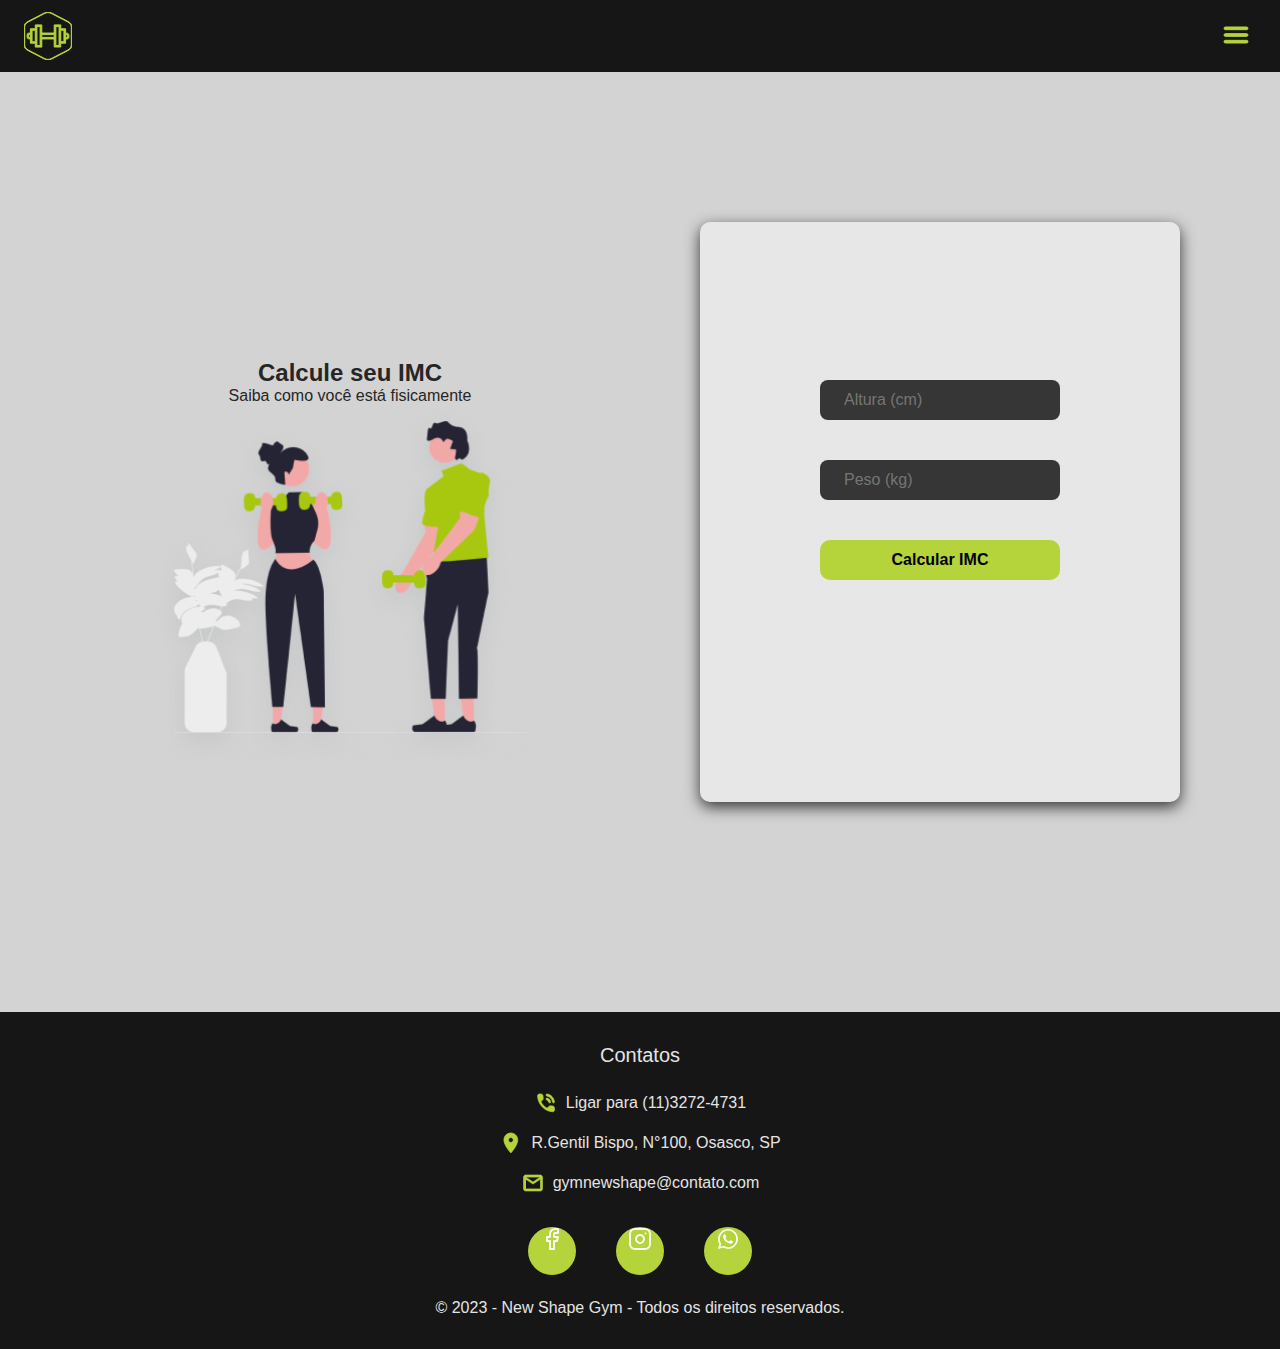
==== commit 5b76b984: "adding interactivity and responsive" ====
--- a/public/calculate-bmi.html
+++ b/public/calculate-bmi.html
@@ -101,7 +101,7 @@
         </nav>
     </header>
 
-    <main>
+    <main class="container-content-form">
         <section class="content">
             <h1>Calcule seu IMC</h1>
             <p>Saiba como você está fisicamente</p>
--- a/assets/style/global.css
+++ b/assets/style/global.css
@@ -139,47 +139,46 @@
     display: none;
 }
 
-input#theme {
+input[type=checkbox] {
+    height: 0;
+    width: 0;
+    visibility: hidden;
+}
+
+label {
+    cursor: pointer;
     width: 4rem;
-    height: 2.7rem;
-    visibility: hidden;
-    z-index: 10;
-}
-
-label {
-    width: 4rem;
-    height: 2.7rem;
+    height: 2rem;
+    background: transparent;
+    display: block;
     border-radius: 10rem;
+    border: 2px solid var(--secondary-color);
     position: relative;
-    float: right;
-    text-indent: -9999rem;
-    background-color: gray;
-    cursor: pointer;
-}
-
-label::after {
-    content: '';
-    width: 2rem;
-    height: 2rem;
-    border-radius: 9rem;
-    position: absolute;
-    top: 0.2rem;
-    left: 0.2rem;
-    background-color: white;
-    transition: 300ms ease-in-out;
-}
-
-input#theme:checked + label {
-    background-color: blue;
-}
-
-input#theme:checked + label::after {
-    left: calc(100% - 0.5rem);
+}
+
+label:after {
+  content: "";
+  position: absolute;
+  top: 0.3rem;
+  left: 0.3rem;
+  width: 1.6rem;
+  height: 1.6rem;
+  background: var(--secondary-color);
+  border-radius: 9rem;
+  transition: 0.3s;
+}   
+
+input:checked + label {
+    background: transparent;
+}
+
+input:checked + label:after {
+    left: calc(100% - 4px);
     transform: translateX(-100%);
 }
 
-label:active::after {
-    width: 4rem;
+label:active:after {
+    width: 10px;
 }
 
 button#btn-burguer {
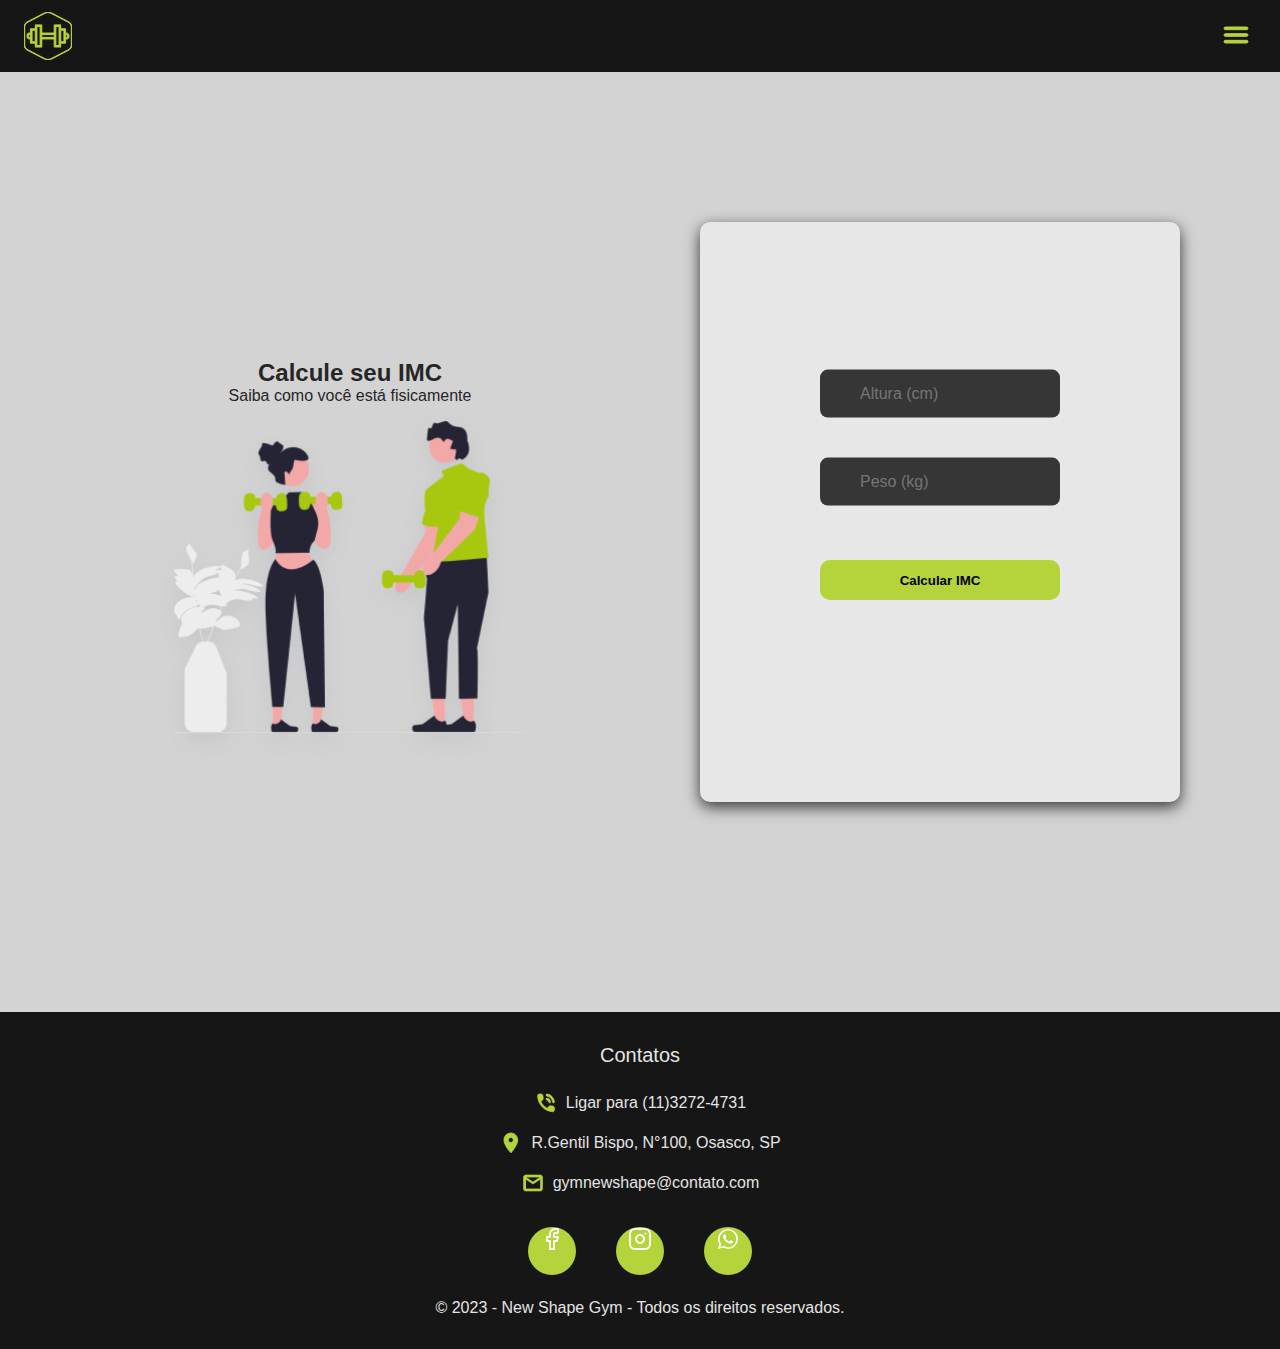
==== commit 88b76d18: "adding icons from Material Icons" ====
--- a/public/calculate-bmi.html
+++ b/public/calculate-bmi.html
@@ -9,7 +9,8 @@
     A New Shape Gym está comprometida em fornecer um ambiente seguro e limpo para seus membros, com rigorosos protocolos de limpeza e desinfecção.">
     <meta name="keyworks" content="Academia, Musculação, Treinar, Yoga, Artes Marciais, Dança">
     <link rel="stylesheet" href="../assets/style/global.css">
-    <link rel="shortcut icon" href="" type="">
+    <link rel="stylesheet" href="https://fonts.googleapis.com/icon?family=Material+Icons">
+    <link rel="shortcut icon" href="../assets/icons/logo.svg" type="image/svg">
     <title>Calcule seu IMC</title>
 </head>
 
@@ -27,64 +28,37 @@
                 <ul class="list-menu-options">
                     <li>
                         <a href="../index.html">
-                            <svg width="32" height="32" viewBox="0 0 32 32" fill="none" xmlns="http://www.w3.org/2000/svg">
-                                <path d="M13.3333 25.3333V18.6667H18.6667V25.3333C18.6667 26.0667 19.2667 26.6667 20 26.6667H24C24.7333 26.6667 25.3333 26.0667 25.3333 25.3333V16H27.6C28.2133 16 28.5067 15.24 28.04 14.84L16.8933 4.79999C16.3867 4.34666 15.6133 4.34666 15.1067 4.79999L3.96001 14.84C3.50668 15.24 3.78668 16 4.40001 16H6.66668V25.3333C6.66668 26.0667 7.26668 26.6667 8.00001 26.6667H12C12.7333 26.6667 13.3333 26.0667 13.3333 25.3333Z" fill="#B5D43B"/>
-                            </svg> Home
+                            <i class="material-icons">home</i> Home
                         </a>
                     </li>
 
                     <li>
                         <a href="./services.html">
-                            <svg width="46" height="48" viewBox="0 0 46 48" fill="none" xmlns="http://www.w3.org/2000/svg">
-                                <mask id="mask0_112_73" style="mask-type:alpha" maskUnits="userSpaceOnUse" x="0" y="0" width="46" height="48">
-                                    <rect width="32.9848" height="32.9848" transform="matrix(0.685994 -0.727607 0.685994 0.727607 0 24)" fill="#D9D9D9"/>
-                                </mask>
-                                <g mask="url(#mask0_112_73)">
-                                    <path d="M33.2811 32.5L30.6413 32.5V25.4L14.6135 25.4L14.6135 32.5L11.9737 32.5L11.9265 29.65H9.28665V25.45L6.59964 25.4V22.6L9.28665 22.55V18.35H11.9265L11.9737 15.5L14.6135 15.5L14.6135 22.6L30.6413 22.6V15.5L33.2811 15.5L33.3283 18.35L35.9681 18.35L35.9681 22.55L38.6552 22.6V25.4L35.9681 25.45L35.9681 29.65L33.3283 29.65L33.2811 32.5Z" fill="#B5D43B"/>
-                                </g>
-                            </svg> Serviços
+                            <i class="material-icons">fitness_center</i> Serviços
                         </a>
                     </li>
 
                     <li>
                         <a href="./calculate-bmi.html">
-                            <svg width="32" height="32" viewBox="0 0 32 32" fill="none" xmlns="http://www.w3.org/2000/svg">
-                                <mask id="mask0_112_68" style="mask-type:alpha" maskUnits="userSpaceOnUse" x="0" y="0" width="32" height="32">
-                                    <rect width="32" height="32" fill="#D9D9D9"/>
-                                </mask>
-                                <g mask="url(#mask0_112_68)">
-                                    <path d="M10.6667 24H12.6667V21.3333H15.3333V19.3333H12.6667V16.6667H10.6667V19.3333H8V21.3333H10.6667V24ZM17.3333 23H24V21H17.3333V23ZM17.3333 19.6667H24V17.6667H17.3333V19.6667ZM18.8 14.6L20.6667 12.7333L22.5333 14.6L23.9333 13.2L22.0667 11.2667L23.9333 9.4L22.5333 8L20.6667 9.86667L18.8 8L17.4 9.4L19.2667 11.2667L17.4 13.2L18.8 14.6ZM8.33333 12.2667H15V10.2667H8.33333V12.2667ZM6.66667 28C5.93333 28 5.30556 27.7389 4.78333 27.2167C4.26111 26.6944 4 26.0667 4 25.3333V6.66667C4 5.93333 4.26111 5.30556 4.78333 4.78333C5.30556 4.26111 5.93333 4 6.66667 4H25.3333C26.0667 4 26.6944 4.26111 27.2167 4.78333C27.7389 5.30556 28 5.93333 28 6.66667V25.3333C28 26.0667 27.7389 26.6944 27.2167 27.2167C26.6944 27.7389 26.0667 28 25.3333 28H6.66667ZM6.66667 25.3333H25.3333V6.66667H6.66667V25.3333Z" fill="#B5D43B"/>
-                                </g>
-                            </svg> IMC
+                            <i class="material-icons">calculate</i> IMC
                         </a>
                     </li>
 
                     <li>
                         <a href="./schedule.html">
-                            <svg width="30" height="30" viewBox="0 0 30 30" fill="none" xmlns="http://www.w3.org/2000/svg">
-                                <path d="M25 3.75H23.75V1.25H21.25V3.75H8.75V1.25H6.25V3.75H5C3.625 3.75 2.5 4.875 2.5 6.25V26.25C2.5 27.625 3.625 28.75 5 28.75H25C26.375 28.75 27.5 27.625 27.5 26.25V6.25C27.5 4.875 26.375 3.75 25 3.75ZM25 26.25H5V10H25V26.25Z" fill="#B5D43B"/>
-                            </svg> Agendamento
+                            <i class="material-icons">calendar_month</i> Agendamento
                         </a>
                     </li>
 
                     <li>
                         <a href="./sing-in.html">
-                            <svg width="32" height="32" viewBox="0 0 32 32" fill="none" xmlns="http://www.w3.org/2000/svg">
-                                <path d="M13.6 15.1667H14.8071L13.9536 14.3131L11.4202 11.7798C11.0955 11.455 11.0955 10.945 11.4202 10.6202C11.7449 10.2955 12.2549 10.2955 12.5796 10.6201C12.5797 10.6201 12.5797 10.6202 12.5798 10.6202L17.366 15.4197L17.3664 15.4202C17.6912 15.745 17.6912 16.2684 17.3664 16.5931L12.5798 21.3798C12.255 21.7045 11.745 21.7045 11.4202 21.3798C11.0955 21.055 11.0955 20.545 11.4202 20.2202L13.9536 17.6869L14.8071 16.8333H13.6H1.33333C0.876142 16.8333 0.5 16.4572 0.5 16C0.5 15.5428 0.876142 15.1667 1.33333 15.1667H13.6ZM24 25.8333H24.5V25.3333V6.66667V6.16667H24H14.6667C14.2095 6.16667 13.8333 5.79052 13.8333 5.33333C13.8333 4.87614 14.2095 4.5 14.6667 4.5H24C25.1905 4.5 26.1667 5.47614 26.1667 6.66667V25.3333C26.1667 26.5239 25.1905 27.5 24 27.5H14.6667C14.2095 27.5 13.8333 27.1239 13.8333 26.6667C13.8333 26.2095 14.2095 25.8333 14.6667 25.8333H24Z" fill="#B5D43B" stroke="#B5D43B"/>
-                            </svg> Login
+                            <i class="material-icons">login</i> Login
                         </a>
                     </li>
 
                     <li>
                         <a href="./sing-up.html">
-                            <svg width="32" height="32" viewBox="0 0 32 32" fill="none" xmlns="http://www.w3.org/2000/svg">
-                                <mask id="mask0_112_54" style="mask-type:alpha" maskUnits="userSpaceOnUse" x="0" y="0" width="32" height="32">
-                                    <rect width="32" height="32" fill="#D9D9D9"/>
-                                </mask>
-                                <g mask="url(#mask0_112_54)">
-                                    <path d="M24 18.6667V14.6667H20V12H24V8.00001H26.6667V12H30.6667V14.6667H26.6667V18.6667H24ZM12 16C10.5334 16 9.27782 15.4778 8.23337 14.4333C7.18893 13.3889 6.66671 12.1333 6.66671 10.6667C6.66671 9.20001 7.18893 7.94445 8.23337 6.90001C9.27782 5.85557 10.5334 5.33334 12 5.33334C13.4667 5.33334 14.7223 5.85557 15.7667 6.90001C16.8112 7.94445 17.3334 9.20001 17.3334 10.6667C17.3334 12.1333 16.8112 13.3889 15.7667 14.4333C14.7223 15.4778 13.4667 16 12 16ZM1.33337 26.6667V22.9333C1.33337 22.1778 1.52782 21.4833 1.91671 20.85C2.3056 20.2167 2.82226 19.7333 3.46671 19.4C4.84449 18.7111 6.24449 18.1945 7.66671 17.85C9.08893 17.5056 10.5334 17.3333 12 17.3333C13.4667 17.3333 14.9112 17.5056 16.3334 17.85C17.7556 18.1945 19.1556 18.7111 20.5334 19.4C21.1778 19.7333 21.6945 20.2167 22.0834 20.85C22.4723 21.4833 22.6667 22.1778 22.6667 22.9333V26.6667H1.33337ZM4.00004 24H20V22.9333C20 22.6889 19.9389 22.4667 19.8167 22.2667C19.6945 22.0667 19.5334 21.9111 19.3334 21.8C18.1334 21.2 16.9223 20.75 15.7 20.45C14.4778 20.15 13.2445 20 12 20C10.7556 20 9.52226 20.15 8.30004 20.45C7.07782 20.75 5.86671 21.2 4.66671 21.8C4.46671 21.9111 4.3056 22.0667 4.18337 22.2667C4.06115 22.4667 4.00004 22.6889 4.00004 22.9333V24ZM12 13.3333C12.7334 13.3333 13.3612 13.0722 13.8834 12.55C14.4056 12.0278 14.6667 11.4 14.6667 10.6667C14.6667 9.93334 14.4056 9.30557 13.8834 8.78334C13.3612 8.26112 12.7334 8.00001 12 8.00001C11.2667 8.00001 10.6389 8.26112 10.1167 8.78334C9.59449 9.30557 9.33337 9.93334 9.33337 10.6667C9.33337 11.4 9.59449 12.0278 10.1167 12.55C10.6389 13.0722 11.2667 13.3333 12 13.3333Z" fill="#B5D43B"/>
-                                </g>
-                            </svg> Cadastrar-se
+                            <i class="material-icons">person_add</i> Cadastrar-se
                         </a>
                     </li>
                 </ul>
@@ -113,7 +87,7 @@
             <fieldset class="content-form">                    
                 <input type="number" name="height" id="height" class="input-height" placeholder="Altura (cm)">
                 <input type="number" name="weight" id="weight" class="input-weight" placeholder="Peso (kg)">    
-                <input type="submit" id="btn-submit-calculate" class="btn-submit" value="Calcular IMC">
+                <button type="submit" id="btn-submit-calculate" class="btn-submit">Calcular IMC</button>
 
                 <p id="bmi-rating"></p>
             </fieldset>
@@ -194,7 +168,7 @@
         </section>
     </footer>
 
-    <script src="../calculate-bmi.js"></script>
-    <script src="../main.js"></script>
+    <script src="../scripts/calculate-bmi.js"></script>
+    <script src="../scripts/main.js"></script>
 </body>
 </html>--- a/assets/style/global.css
+++ b/assets/style/global.css
@@ -41,6 +41,25 @@
     color: var(--text-color);
 }
 
+i.material-icons {
+    font-family: 'Material Icons';
+    font-weight: normal;
+    font-style: normal;
+    font-size: 2.4rem;
+    line-height: 1;
+    letter-spacing: normal;
+    text-transform: none;
+    display: flex;
+    align-items: center;
+    justify-content: center;
+    white-space: nowrap;
+    word-wrap: normal;
+    direction: ltr;
+    stroke: var(--primary-color);
+    fill: var(--primary-color);
+    -webkit-font-smoothing: antialiased;
+}
+
 body {
     width: 100%;
     height: 100vh;
@@ -116,7 +135,8 @@
     gap: 0.8rem;
 }
 
-.menu ul.list-menu-options li a svg path{
+i {
+    align-items: center;
     fill: var(--primary-color);
     stroke: var(--primary-color);
 }
